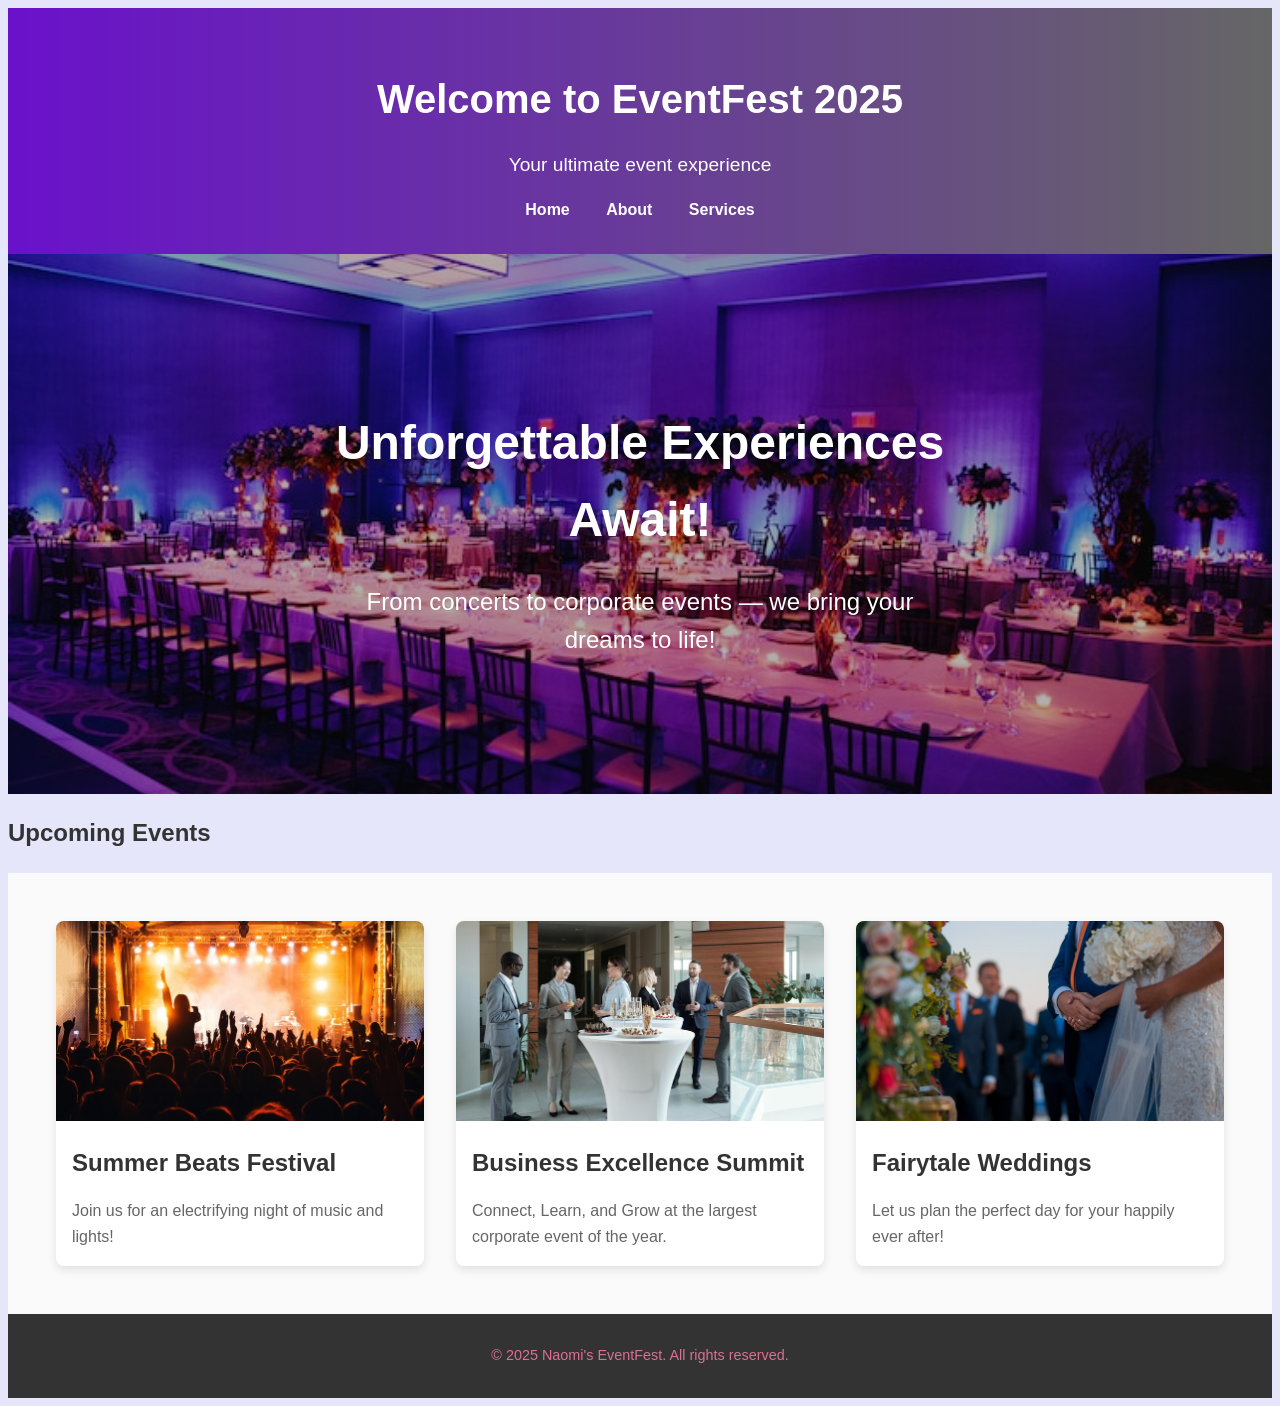
==== index.html @ f3ca1561 "first commit" ====
<!DOCTYPE html>
<html lang="en">
<head>
  <meta charset="UTF-8">
  <meta name="viewport" content="width=device-width, initial-scale=1">
  <title>Naomi's EventFest</title>
  <link rel="stylesheet" href="./index.css">
</head>
<body>

  <header>
    <h1> Welcome to EventFest 2025</h1>
    <p>Your ultimate event experience</p>
    <nav>
      <a href="index.html">Home</a>
      <a href="about.html">About</a>
      <a href="services.html">Services</a>
    </nav>
  </header>

  <main>

    <section class="hero">
      <img src="./images/event page.JPG" alt="People at a Festival">
      <div class="hero-text">
        <h2>Unforgettable Experiences Await!</h2>
        <p>From concerts to corporate events — we bring your dreams to life!</p>
      </div>
    </section>

    <section>
      <h2>Upcoming Events</h2>
      <div class="event-gallery">
        <div class="event-card">
          <img src="./images/concert cowrd.JPG" alt="Concert Crowd">
          <h3>Summer Beats Festival</h3>
          <p>Join us for an electrifying night of music and lights!</p>
        </div>
        <div class="event-card">
          <img src="./images/corporate meeting.JPG" alt="Corporate Meeting">
          <h3>Business Excellence Summit</h3>
          <p>Connect, Learn, and Grow at the largest corporate event of the year.</p>
        </div>
        <div class="event-card">
          <img src="./images/wedding ceremony.JPG" alt="Wedding Ceremony">
          <h3>Fairytale Weddings</h3>
          <p>Let us plan the perfect day for your happily ever after!</p>
        </div>
      </div>
    </section>

  </main>

  <footer>
    <p>© 2025 Naomi's EventFest. All rights reserved.</p>
  </footer>
  <script src="./index.js"></script>

</body>
</html>
---- index.css ----
{
    margin: 0;
    padding: 0;
    box-sizing: border-box;
  }
  
  body {
    font-family: 'Poppins', sans-serif;
    line-height: 1.6;
    background-color: lavender;
    color: #333;
  }
  
  header {
    background: linear-gradient(to right, #6a11cb, #666);
    color: white;
    padding: 2rem;
    text-align: center;
  }
  
  header h1 {
    font-size: 2.5rem;
    margin-bottom: 0.5rem;
  }
  
  header p {
    font-size: 1.2rem;
    margin-bottom: 1rem;
  }
  
  nav a {
    color: white;
    margin: 0 1rem;
    text-decoration: none;
    font-weight: bold;
  }
  
  nav a:hover {
    text-decoration: underline;
  }
  .hero {
    position: relative;
    width: 100%;
    height: 60vh;
    overflow: hidden;
  }
  
  .hero img {
    width: 100%;
    height: 100%;
    object-fit: cover;
    filter: brightness(70%);
  }
  
  .hero-text {
    position: absolute;
    top: 50%;
    left: 50%;
    transform: translate(-50%, -50%);
    color: white;
    text-align: center;
  }
  
  .hero-text h2 {
    font-size: 3rem;
    margin-bottom: 1rem;
  }
  
  .hero-text p {
    font-size: 1.5rem;
  }
  
  .event-gallery {
    display: grid;
    grid-template-columns: repeat(auto-fit, minmax(280px, 1fr));
    gap: 2rem;
    padding: 3rem;
    background: #fafafa;
  }
  
  .event-card {
    background: white;
    border-radius: 8px;
    overflow: hidden;
    box-shadow: 0 4px 8px rgba(0,0,0,0.1);
    transition: transform 0.3s ease, box-shadow 0.3s ease;
  }
  
  .event-card:hover {
    transform: translateY(-5px);
    box-shadow: 0 6px 12px rgba(0,0,0,0.15);
  }
  
  .event-card img {
    width: 100%;
    height: 200px;
    object-fit: cover;
  }
  
  .event-card h3 {
    font-size: 1.5rem;
    margin: 1rem;
  }
  
  .event-card p {
    font-size: 1rem;
    margin: 0 1rem 1rem 1rem;
    color: #666;
  }
  
  section form {
    padding: 2rem;
    display: flex;
    flex-direction: column;
    gap: 1rem;
    max-width: 600px;
    margin: 0 auto 3rem auto;
  }
  
  section form input,
  section form select,
  section form button {
    padding: 0.8rem;
    border: 1px solid #ccc;
    border-radius: 5px;
    font-size: 1rem;
  }
  
  section form button {
    background: #2575fc;
    color: white;
    border: none;
    cursor: pointer;
    transition: background 0.3s ease;
  }
  
  section form button:hover {
    background: #6a11cb;
  }

  footer {
    background: #333;
    color: palevioletred;
    text-align: center;
    padding: 1rem;
    font-size: 0.9rem;
  }

  @media (max-width: 768px) {
    .hero-text h2 {
      font-size: 2rem;
    }
  
    .hero-text p {
      font-size: 1rem;
    }
  }
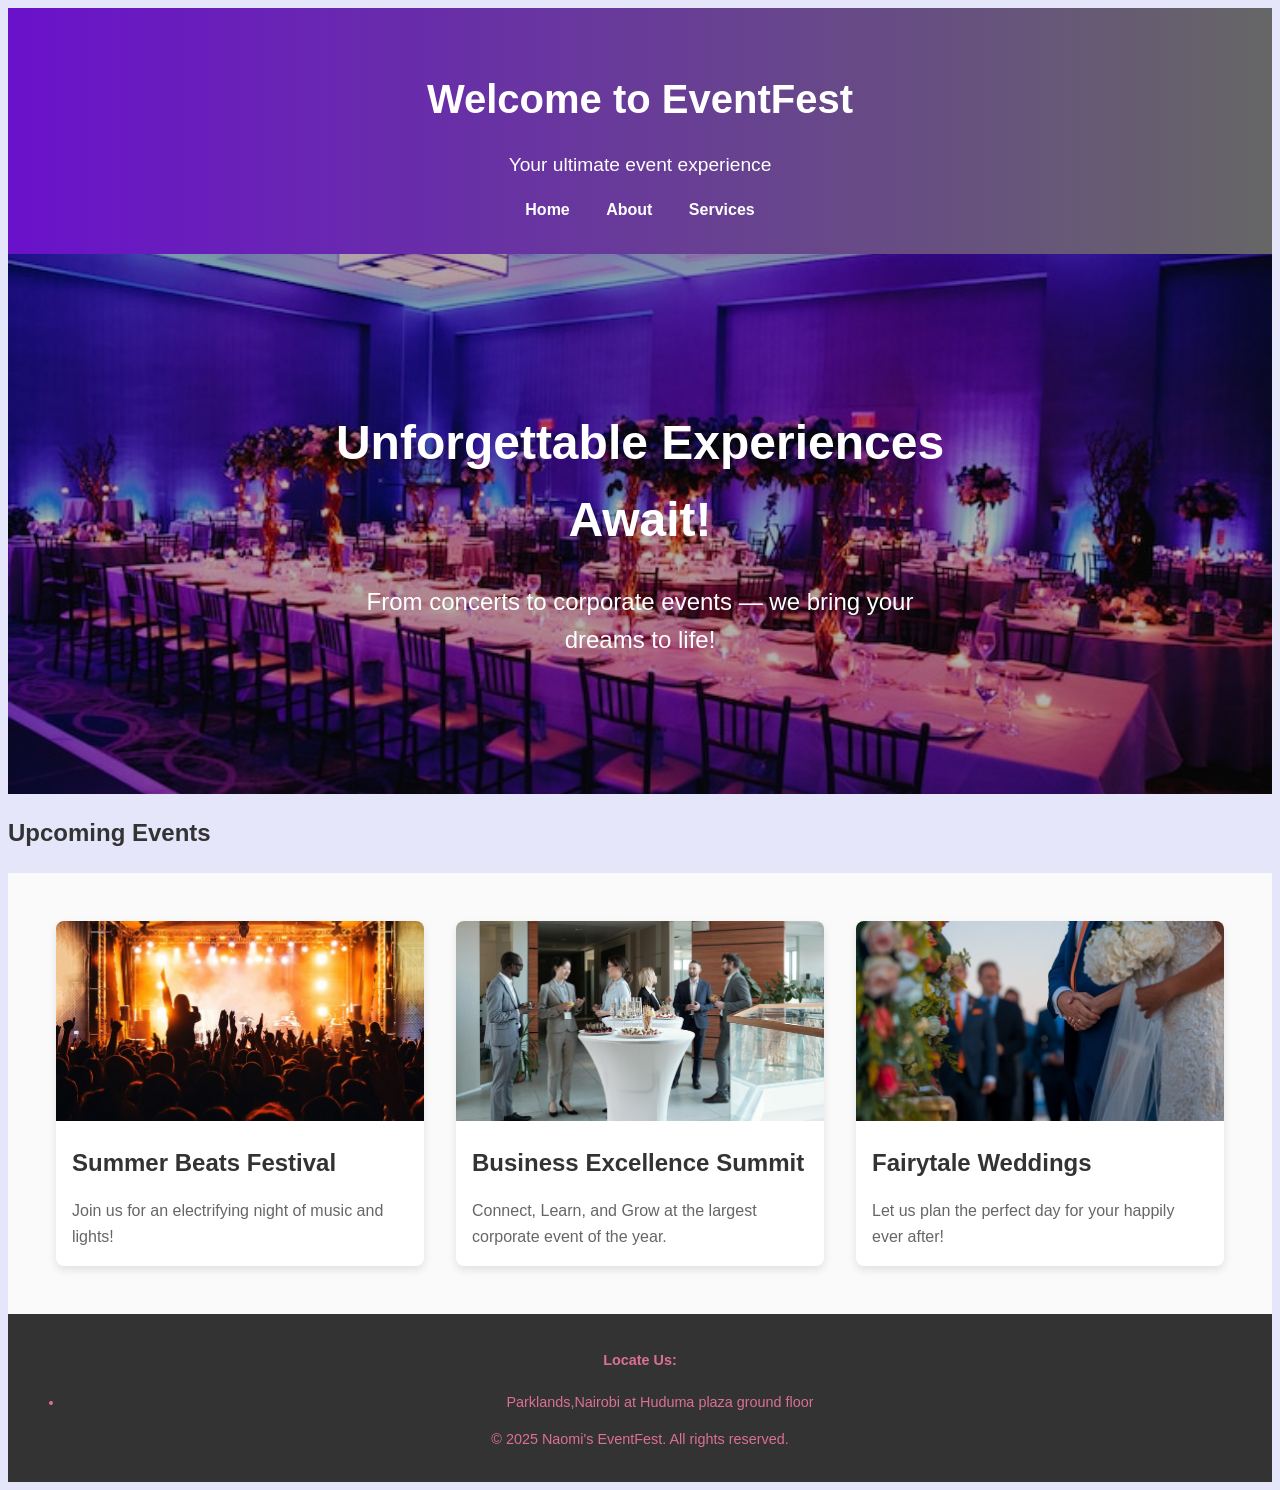
==== commit 10a93c63: "first commit" ====
--- a/index.html
+++ b/index.html
@@ -9,7 +9,7 @@
 <body>
 
   <header>
-    <h1> Welcome to EventFest 2025</h1>
+    <h1> Welcome to EventFest</h1>
     <p>Your ultimate event experience</p>
     <nav>
       <a href="index.html">Home</a>
@@ -52,7 +52,13 @@
   </main>
 
   <footer>
+    <div id="locate">
+    <h4 id="us">Locate Us:</h4>
+      <ul>
+    <li>Parklands,Nairobi at Huduma plaza ground floor</li>
+      </ul>
     <p>© 2025 Naomi's EventFest. All rights reserved.</p>
+    </div>
   </footer>
   <script src="./index.js"></script>
 
